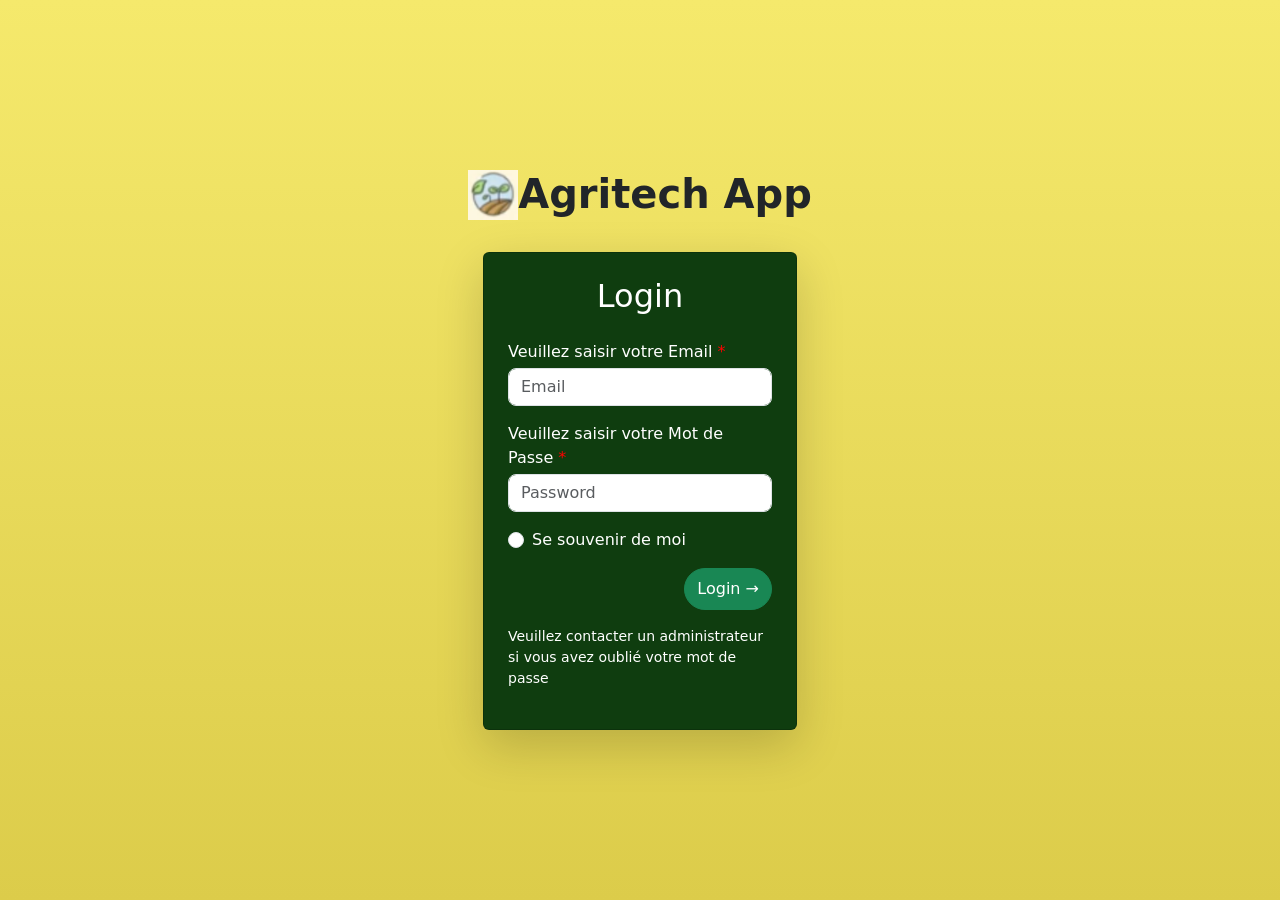
==== index.html @ c48642d4 "first commit" ====
<!DOCTYPE html>
<html lang="fr">
<head>
    <meta charset="UTF-8">
    <meta name="viewport" content="width=device-width, initial-scale=1.0">
    <title>Agritech - Login</title>
    <link href="https://cdn.jsdelivr.net/npm/bootstrap@5.3.2/dist/css/bootstrap.min.css" rel="stylesheet">
    <link rel="stylesheet" href="style.css">
</head>
<body>
    <div class="container-fluid bg-custom min-vh-100 d-flex flex-column justify-content-center align-items-center">

      
        <div class="d-flex text-center mb-4">
            <img src="./image/Logo_A.png"
                 alt="logo"
                 width="50"
                 height="50"
                 border-radius="50"
                 class="mb-2">
            <h1 class="fw-bold text-dark">Agritech App</h1>
        </div>

      
        <div class="card shadow-lg p-4 w-25 card-custom">
            <h2 class="text-center text-white mb-4">Login</h2>

            <form>
                <label class="text-white mb-1">Veuillez saisir votre Email <span>*</span></label>
                <input type="email" class="form-control mb-3" placeholder="Email">

                <label class="text-white mb-1">Veuillez saisir votre Mot de Passe <span>*</span></label>
                <input type="password" class="form-control mb-3" placeholder="Password">

                <div class="form-check mb-3">
                    <input class="form-check-input" type="checkbox" id="rememberMe">
                    <label class="form-check-label text-white" for="rememberMe">
                        Se souvenir de moi
                    </label>
                </div>
                <div class=" d-flex justify-content-end">

               

                    <button class="btn btn-success w-40 py-2 rounded-pill ">
                        Login →
                    </button>
                 </div>

                <p class="text-white text-start mt-3 small">
                    Veuillez contacter un administrateur si vous avez oublié votre mot de passe
                </p>
            </form>
        </div>
    </div>

</body>
</html>
---- style.css ----
.bg-custom {
    background: linear-gradient(to bottom, #f5e96c, #dccc4a);
}

.card-custom {
    background-color: #0f3d0f;
}

.card-custom input {
    border-radius: 8px;
}
span{
    color: red;
}
.form-check .form-check-input{
    border-radius: 10px;
}
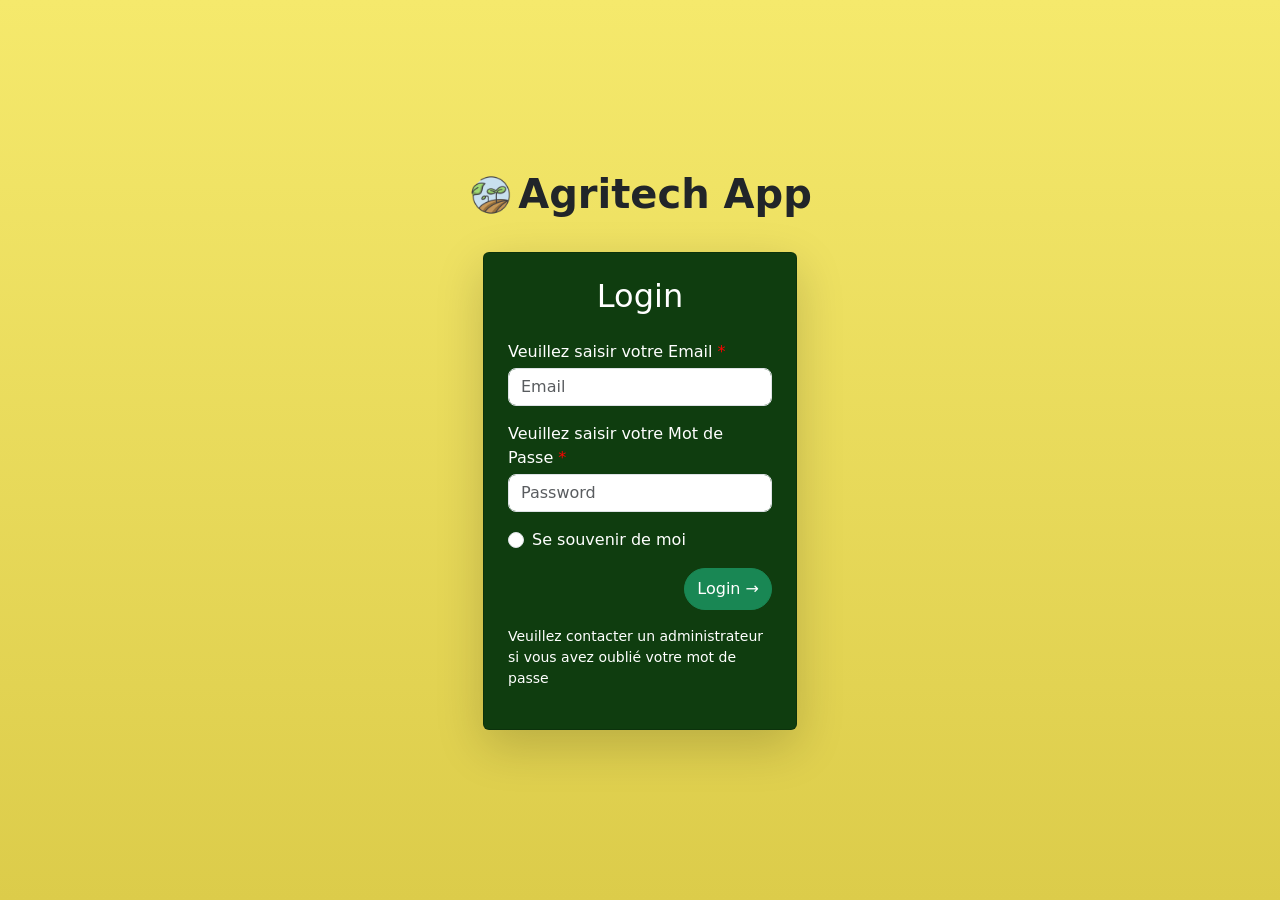
==== commit 13eb8f9f: "Modification" ====
--- a/index.html
+++ b/index.html
@@ -12,7 +12,7 @@
 
       
         <div class="d-flex text-center mb-4">
-            <img src="./image/Logo_A.png"
+            <img src="./image/favico.png"
                  alt="logo"
                  width="50"
                  height="50"
--- a/style.css
+++ b/style.css
@@ -15,5 +15,6 @@
 }
 .form-check .form-check-input{
     border-radius: 10px;
+    overflow: hidden;
 }
 
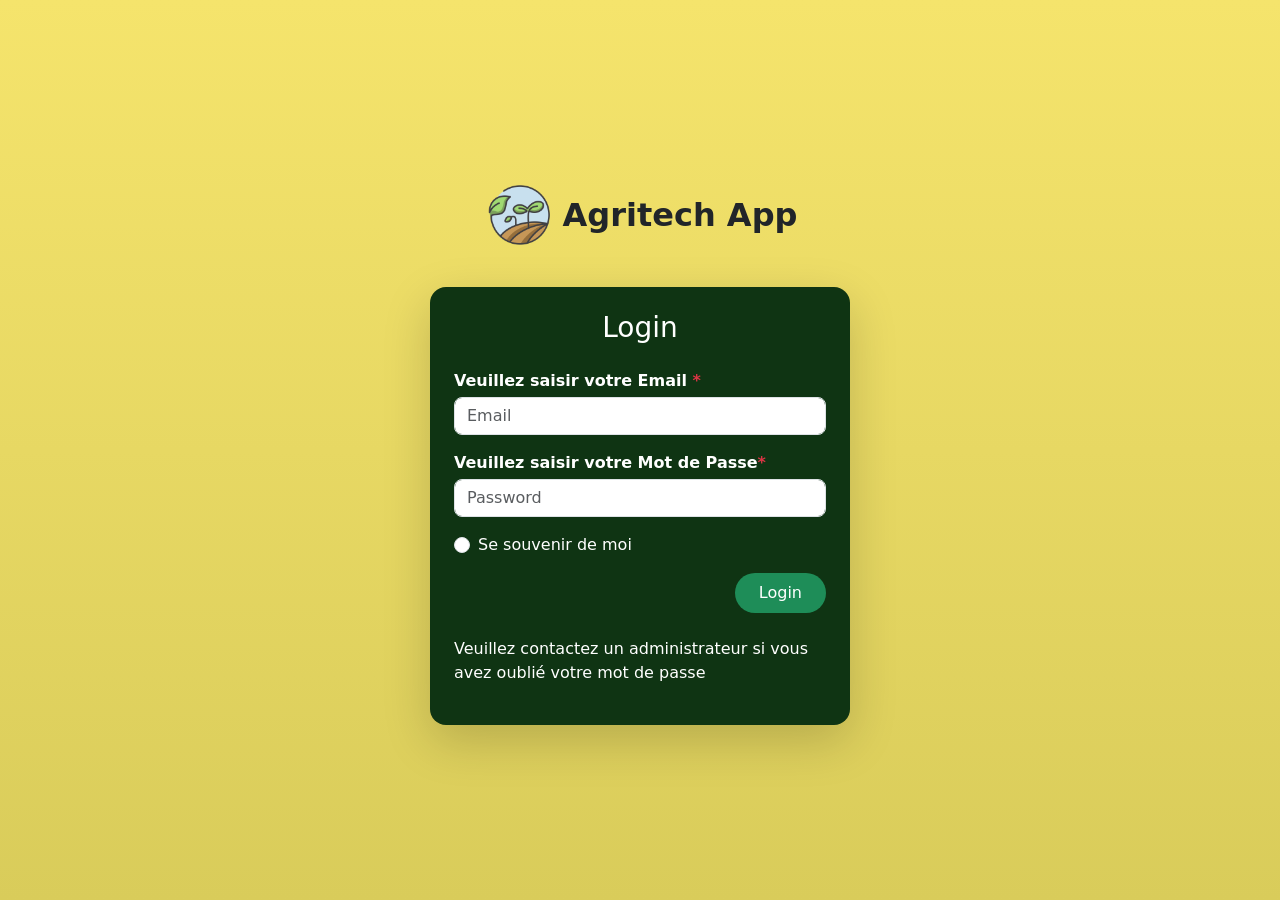
==== commit cf1a0bea: "Modification" ====
--- a/index.html
+++ b/index.html
@@ -8,51 +8,40 @@
     <link rel="stylesheet" href="style.css">
 </head>
 <body>
-    <div class="container-fluid bg-custom min-vh-100 d-flex flex-column justify-content-center align-items-center">
-
-      
-        <div class="d-flex text-center mb-4">
-            <img src="./image/favico.png"
-                 alt="logo"
-                 width="50"
-                 height="50"
-                 border-radius="50"
-                 class="mb-2">
-            <h1 class="fw-bold text-dark">Agritech App</h1>
-        </div>
-
-      
-        <div class="card shadow-lg p-4 w-25 card-custom">
-            <h2 class="text-center text-white mb-4">Login</h2>
-
-            <form>
-                <label class="text-white mb-1">Veuillez saisir votre Email <span>*</span></label>
-                <input type="email" class="form-control mb-3" placeholder="Email">
-
-                <label class="text-white mb-1">Veuillez saisir votre Mot de Passe <span>*</span></label>
-                <input type="password" class="form-control mb-3" placeholder="Password">
-
-                <div class="form-check mb-3">
-                    <input class="form-check-input" type="checkbox" id="rememberMe">
-                    <label class="form-check-label text-white" for="rememberMe">
-                        Se souvenir de moi
-                    </label>
-                </div>
-                <div class=" d-flex justify-content-end">
-
-               
-
-                    <button class="btn btn-success w-40 py-2 rounded-pill ">
-                        Login →
-                    </button>
-                 </div>
-
-                <p class="text-white text-start mt-3 small">
-                    Veuillez contacter un administrateur si vous avez oublié votre mot de passe
-                </p>
-            </form>
-        </div>
+    <div class="d-flex justify-content-center align-items-center text-center mb-4">
+        <img src="./image/favico.png" alt="logo" width="80" class="mb-2">
+        <h2 class="fw-semibold">Agritech App</h2>
     </div>
 
+    <div class="login-card p-4 rounded-4 shadow-lg mx-auto">
+        <h3 class="text-center text-white mb-4">Login</h3>
+        <form action="home.html">
+            <label class="text-white fw-bold mb-1">
+                Veuillez saisir votre Email <span class="text-danger">*</span>
+            </label>
+            <input type="email" class="form-control mb-3 rounded-3" placeholder="Email">
+
+            <label class="text-white fw-bold mb-1">
+                Veuillez saisir votre Mot de Passe<span class="text-danger">*</span>
+            </label>
+            <input type="password" class="form-control mb-3 rounded-3" placeholder="Password">
+
+            <div class="form-check mb-3">
+                <input class="form-check-input" type="checkbox" id="remember">
+                <label class="form-check-label text-white" for="remember">
+                    Se souvenir de moi
+                </label>
+            </div>
+
+            <div class="text-end">
+                <a href="index.html"><button type="submit" class="btn login-btn px-4 py-2 rounded-pill text-white">
+                    Login <i class="bi bi-arrow-up-right"></i>
+                </button></a>
+            </div>
+            <p class="text-white mt-4">
+                    Veuillez contactez un administrateur si vous avez oublié votre mot de passe
+               </p>
+        </form>
+    </div>
+    
 </body>
-</html>
--- a/style.css
+++ b/style.css
@@ -1,20 +1,33 @@
 
-.bg-custom {
-    background: linear-gradient(to bottom, #f5e96c, #dccc4a);
+body {
+    min-height: 100vh;
+    background: linear-gradient(to bottom, #f5e46c, #d9cc5a);
+    display: flex;
+    flex-direction: column;
+    justify-content: center;
+    padding: 40px 0;
 }
 
-.card-custom {
-    background-color: #0f3d0f;
+.login-card {
+    background: #0f3413;  
+    width: 420px;
 }
 
-.card-custom input {
-    border-radius: 8px;
+.login-btn {
+    background: #1e8d58;
+    border: none;
 }
-span{
-    color: red;
+.login-btn:hover {
+    background: #176c45;
 }
 .form-check .form-check-input{
     border-radius: 10px;
     overflow: hidden;
 }
+@media (max-width:425px) {
+    .login-card {  
+    width: 300px;
+    }
+    
+}
 
